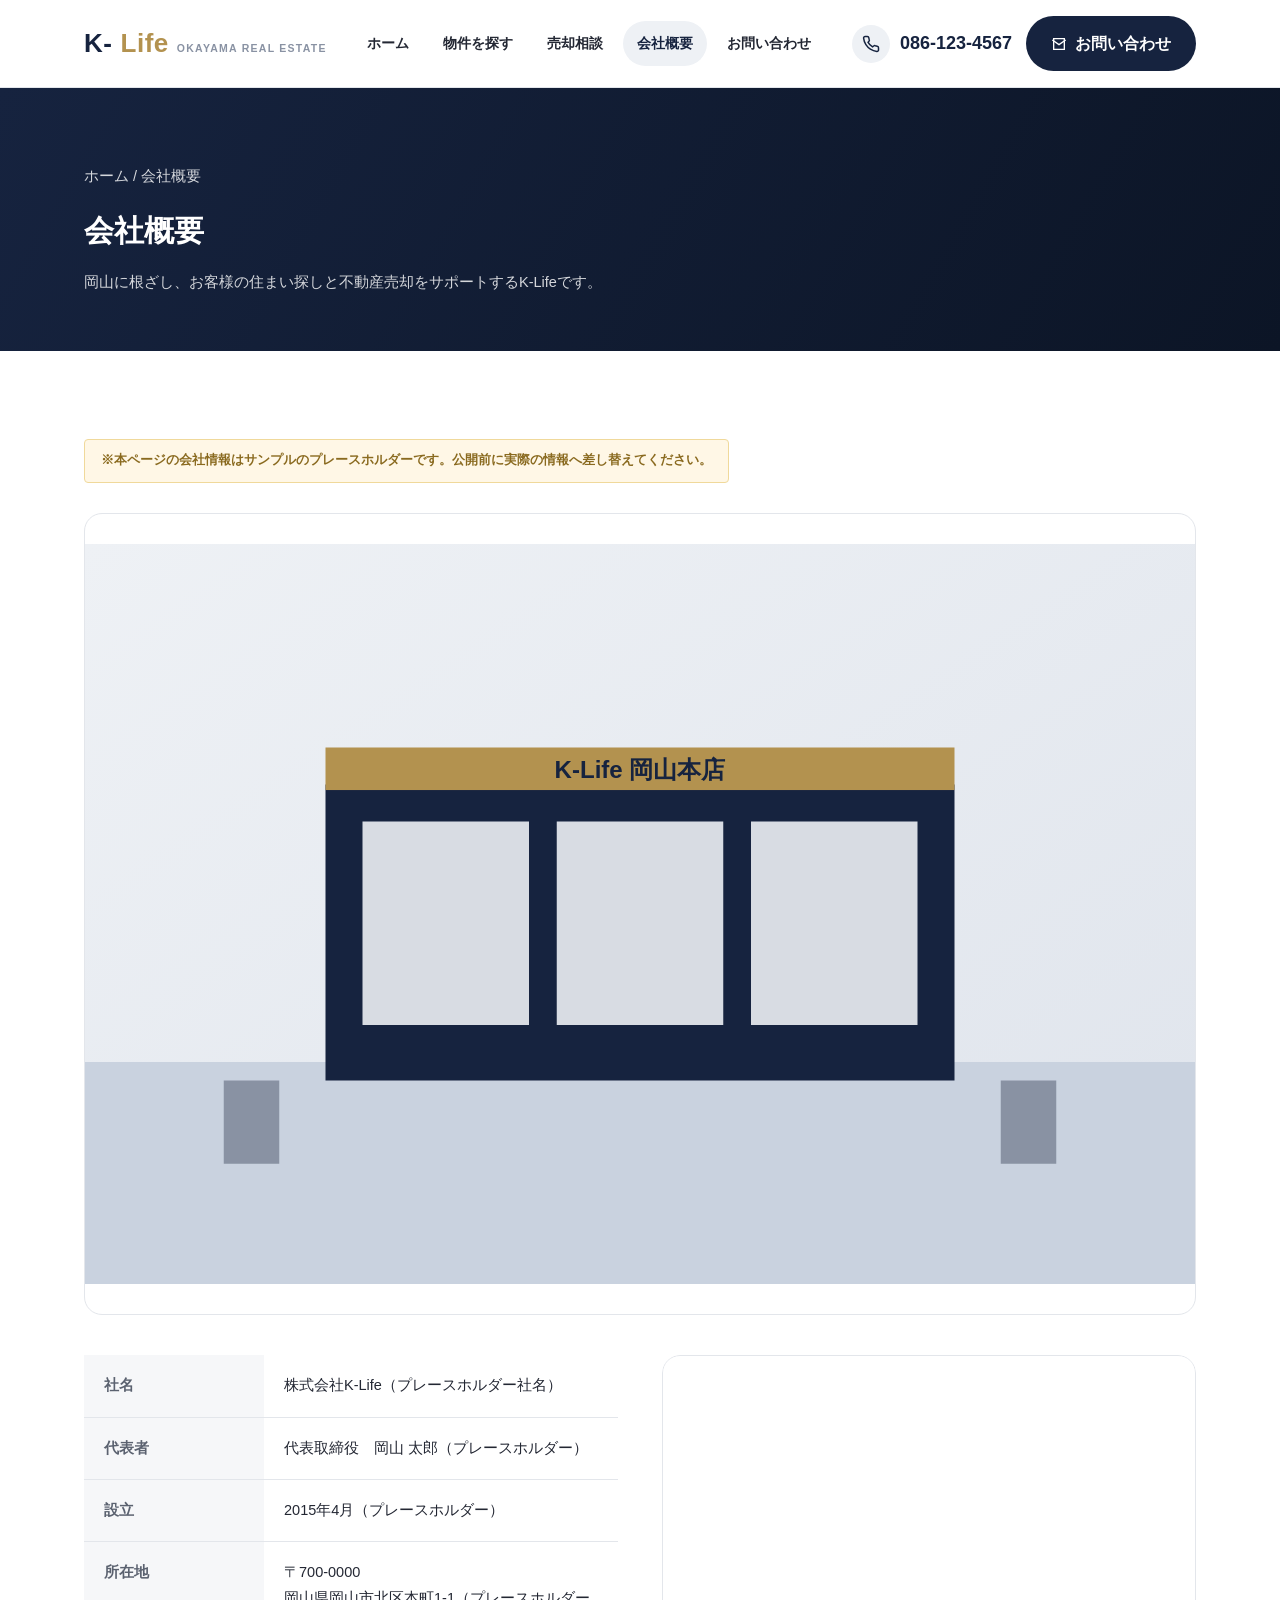
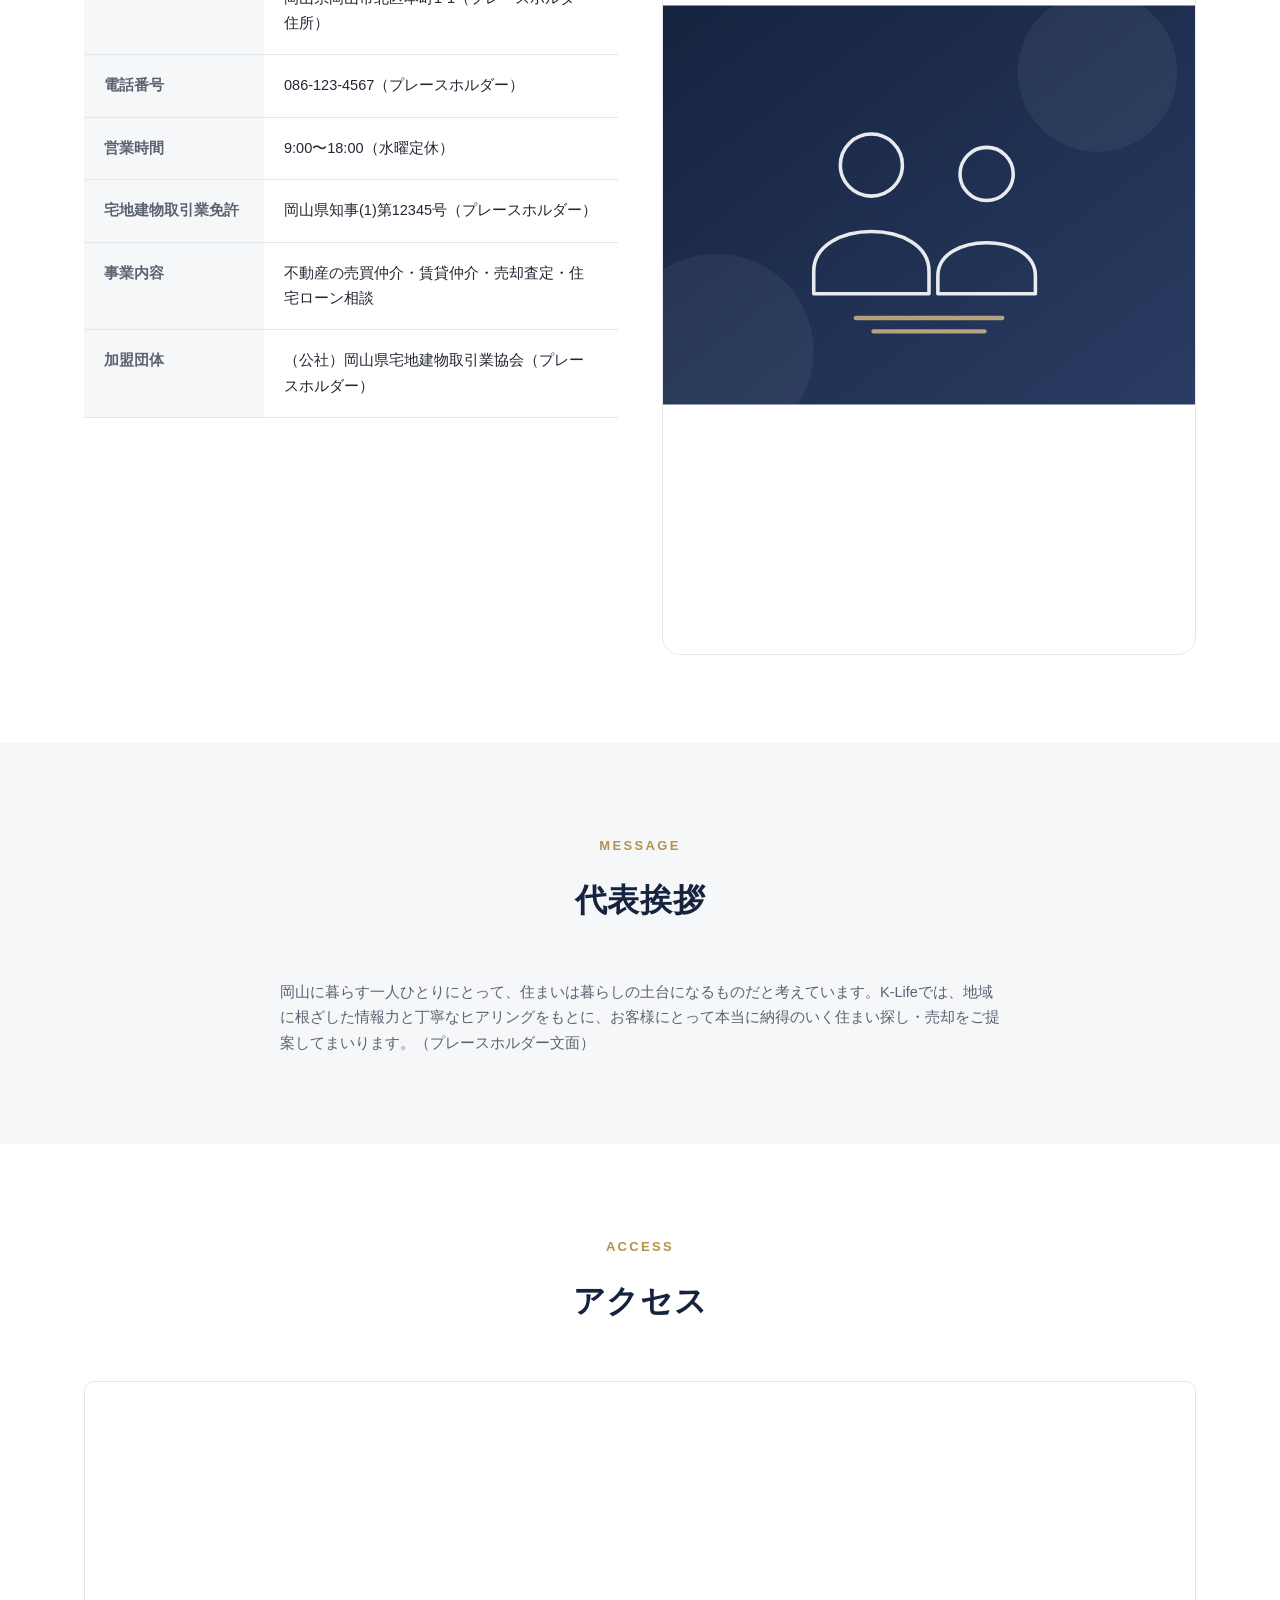
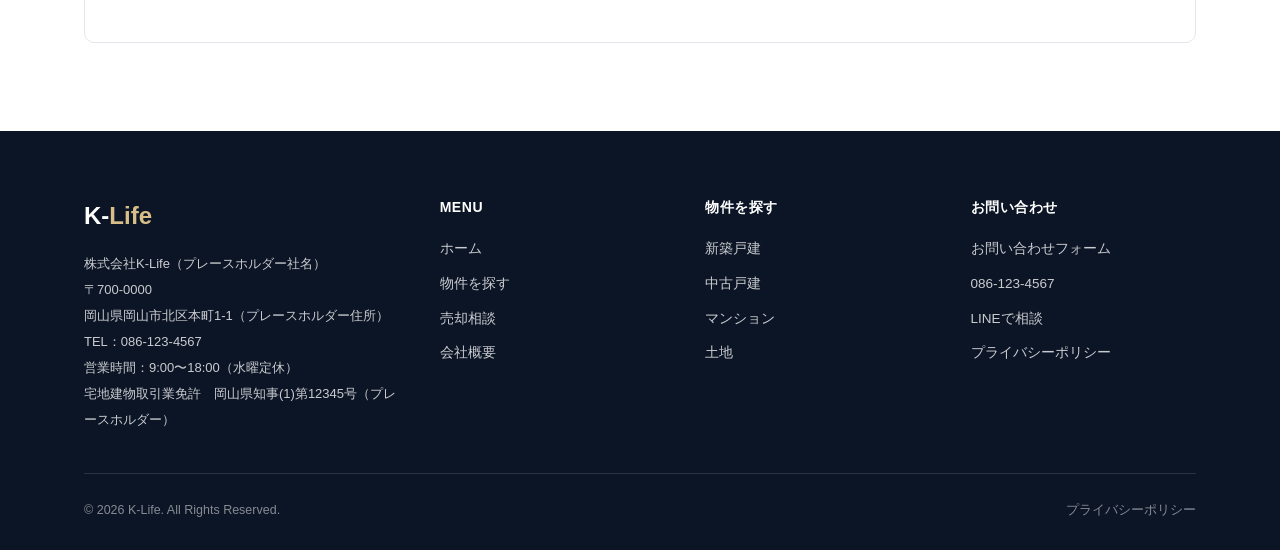
==== company.html @ 4331887f "Initial commit: K-Life real estate website Static HTML/CSS/JS site for a fictional Okayama-based rea" ====
<!DOCTYPE html>
<html lang="ja">
<head>
<meta charset="UTF-8">
<meta name="viewport" content="width=device-width, initial-scale=1.0">
<title>会社概要｜K-Life（岡山県の不動産会社）</title>
<meta name="description" content="岡山県の不動産会社K-Lifeの会社概要ページです。所在地・代表者・事業内容・アクセスをご案内しています。">
<link rel="canonical" href="https://www.k-life-okayama.example.com/company.html">
<link rel="stylesheet" href="css/style.css">
</head>
<body>

<header class="site-header">
  <div class="container">
    <a href="index.html" class="brand">K-<span>Life</span><small>OKAYAMA REAL ESTATE</small></a>
    <nav class="main-nav" id="mainNav">
      <a href="index.html">ホーム</a>
      <a href="properties.html">物件を探す</a>
      <a href="sell.html">売却相談</a>
      <a href="company.html" aria-current="page">会社概要</a>
      <a href="contact.html">お問い合わせ</a>
    </nav>
    <div class="header-actions">
      <div class="header-info">
        <a href="tel:0861234567" class="header-phone">
          <span class="header-phone-icon">
            <svg width="18" height="18" viewBox="0 0 24 24" fill="none" stroke="currentColor" stroke-width="2"><path d="M22 16.92v3a2 2 0 01-2.18 2 19.79 19.79 0 01-8.63-3.07 19.5 19.5 0 01-6-6 19.79 19.79 0 01-3.07-8.67A2 2 0 014.11 2h3a2 2 0 012 1.72c.12.9.32 1.78.6 2.63a2 2 0 01-.45 2.11L8.09 9.91a16 16 0 006 6l1.45-1.17a2 2 0 012.11-.45c.85.28 1.73.48 2.63.6A2 2 0 0122 16.92z"/></svg>
          </span>
          <span class="header-phone-text">
            <span class="header-phone-number">086-123-4567</span>
            <span class="header-phone-hours">営業時間 9:00-18:00（水曜定休）</span>
          </span>
        </a>
        <a href="contact.html" class="btn btn-dark header-contact-btn">
          <svg width="16" height="16" viewBox="0 0 24 24" fill="none" stroke="currentColor" stroke-width="2"><path d="M4 4h16v16H4z"/><path d="M22 6l-10 7L2 6"/></svg>
          お問い合わせ
        </a>
      </div>
      <button class="nav-toggle" id="navToggle" aria-label="メニューを開く" aria-expanded="false">
        <span></span><span></span><span></span>
      </button>
    </div>
  </div>
</header>

<main>

  <div class="page-header">
    <div class="container">
      <p class="breadcrumb"><a href="index.html">ホーム</a> / 会社概要</p>
      <h1>会社概要</h1>
      <p>岡山に根ざし、お客様の住まい探しと不動産売却をサポートするK-Lifeです。</p>
    </div>
  </div>

  <section class="section">
    <div class="container">
      <span class="placeholder-note">※本ページの会社情報はサンプルのプレースホルダーです。公開前に実際の情報へ差し替えてください。</span>

      <div class="company-photo reveal">
        <img src="images/office.svg" alt="K-Life 店舗外観イメージ（プレースホルダー）" loading="lazy" width="1200" height="800">
      </div>

      <div class="two-col reveal">
        <div>
          <table class="company-table">
            <tbody>
              <tr><th>社名</th><td>株式会社K-Life（プレースホルダー社名）</td></tr>
              <tr><th>代表者</th><td>代表取締役　岡山 太郎（プレースホルダー）</td></tr>
              <tr><th>設立</th><td>2015年4月（プレースホルダー）</td></tr>
              <tr><th>所在地</th><td>〒700-0000<br>岡山県岡山市北区本町1-1（プレースホルダー住所）</td></tr>
              <tr><th>電話番号</th><td><a href="tel:0861234567">086-123-4567</a>（プレースホルダー）</td></tr>
              <tr><th>営業時間</th><td>9:00〜18:00（水曜定休）</td></tr>
              <tr><th>宅地建物取引業免許</th><td>岡山県知事(1)第12345号（プレースホルダー）</td></tr>
              <tr><th>事業内容</th><td>不動産の売買仲介・賃貸仲介・売却査定・住宅ローン相談</td></tr>
              <tr><th>加盟団体</th><td>（公社）岡山県宅地建物取引業協会（プレースホルダー）</td></tr>
            </tbody>
          </table>
        </div>
        <div>
          <img src="images/about.svg" alt="K-Lifeスタッフ対応イメージ（プレースホルダー）" loading="lazy" width="1200" height="900" style="border-radius:var(--radius-lg);border:1px solid var(--color-border);">
        </div>
      </div>
    </div>
  </section>

  <section class="section section-soft">
    <div class="container">
      <div class="section-head reveal">
        <p class="section-eyebrow">MESSAGE</p>
        <h2 class="section-title">代表挨拶</h2>
      </div>
      <div style="max-width:720px;margin:0 auto;font-size:14.5px;color:var(--color-text-soft);">
        <p>岡山に暮らす一人ひとりにとって、住まいは暮らしの土台になるものだと考えています。K-Lifeでは、地域に根ざした情報力と丁寧なヒアリングをもとに、お客様にとって本当に納得のいく住まい探し・売却をご提案してまいります。（プレースホルダー文面）</p>
      </div>
    </div>
  </section>

  <section class="section">
    <div class="container">
      <div class="section-head reveal">
        <p class="section-eyebrow">ACCESS</p>
        <h2 class="section-title">アクセス</h2>
      </div>
      <div class="detail-map">
        <iframe
          src="https://www.google.com/maps?q=岡山県岡山市北区&output=embed"
          loading="lazy"
          referrerpolicy="no-referrer-when-downgrade"
          title="K-Life 会社所在地の地図（岡山市周辺・プレースホルダー）">
        </iframe>
      </div>
    </div>
  </section>

</main>

<footer class="site-footer">
  <div class="container">
    <div class="footer-grid">
      <div class="footer-col">
        <p class="footer-brand">K-<span>Life</span></p>
        <p class="footer-meta">
          株式会社K-Life（プレースホルダー社名）<br>
          〒700-0000<br>
          岡山県岡山市北区本町1-1（プレースホルダー住所）<br>
          TEL：086-123-4567<br>
          営業時間：9:00〜18:00（水曜定休）<br>
          宅地建物取引業免許　岡山県知事(1)第12345号（プレースホルダー）
        </p>
      </div>
      <div class="footer-col">
        <h4>MENU</h4>
        <ul>
          <li><a href="index.html">ホーム</a></li>
          <li><a href="properties.html">物件を探す</a></li>
          <li><a href="sell.html">売却相談</a></li>
          <li><a href="company.html">会社概要</a></li>
        </ul>
      </div>
      <div class="footer-col">
        <h4>物件を探す</h4>
        <ul>
          <li><a href="properties.html?type=new-house">新築戸建</a></li>
          <li><a href="properties.html?type=used-house">中古戸建</a></li>
          <li><a href="properties.html?type=mansion">マンション</a></li>
          <li><a href="properties.html?type=land">土地</a></li>
        </ul>
      </div>
      <div class="footer-col">
        <h4>お問い合わせ</h4>
        <ul>
          <li><a href="contact.html">お問い合わせフォーム</a></li>
          <li><a href="tel:0861234567">086-123-4567</a></li>
          <li><a href="https://line.me/R/ti/p/%40k-life-okayama" target="_blank" rel="noopener">LINEで相談</a></li>
          <li><a href="privacy.html">プライバシーポリシー</a></li>
        </ul>
      </div>
    </div>
    <div class="footer-bottom">
      <span>&copy; 2026 K-Life. All Rights Reserved.</span>
      <a href="privacy.html">プライバシーポリシー</a>
    </div>
  </div>
</footer>

<div class="mobile-cta-bar">
  <a href="tel:0861234567" class="tel">電話で相談</a>
  <a href="https://line.me/R/ti/p/%40k-life-okayama" target="_blank" rel="noopener" class="line">LINEで相談</a>
</div>

<script src="js/data.js"></script>
<script src="js/main.js"></script>
</body>
</html>
---- css/style.css ----
/* ==========================================================================
   K-Life 不動産 共通スタイルシート
   ========================================================================== */

:root {
  --color-bg: #ffffff;
  --color-bg-soft: #f6f7f9;
  --color-bg-soft-2: #eef1f5;
  --color-primary: #16233f;
  --color-primary-dark: #0c1526;
  --color-primary-light: #2a3c63;
  --color-accent: #b3924f;
  --color-accent-light: #d8bf87;
  --color-price: #c1512d;
  --color-text: #232733;
  --color-text-soft: #5b6270;
  --color-text-faint: #8992a3;
  --color-border: #e3e6eb;
  --color-success: #2f7d4f;
  --shadow-sm: 0 2px 8px rgba(22, 35, 63, 0.06);
  --shadow-md: 0 8px 24px rgba(22, 35, 63, 0.10);
  --shadow-lg: 0 16px 40px rgba(22, 35, 63, 0.14);
  --radius-sm: 4px;
  --radius-md: 10px;
  --radius-lg: 18px;
  --header-height: 88px;
  --font-base: -apple-system, BlinkMacSystemFont, "Hiragino Kaku Gothic ProN",
    "Hiragino Sans", "Yu Gothic UI", "Noto Sans JP", Meiryo, sans-serif;
  --container-width: 1160px;
  --transition-base: 0.25s ease;
}

* {
  box-sizing: border-box;
}

html {
  scroll-behavior: smooth;
  scroll-padding-top: var(--header-height);
}

body {
  margin: 0;
  font-family: var(--font-base);
  color: var(--color-text);
  background: var(--color-bg);
  line-height: 1.75;
  -webkit-font-smoothing: antialiased;
  word-break: break-word;
}

img {
  max-width: 100%;
  display: block;
}

a {
  color: inherit;
  text-decoration: none;
}

ul {
  list-style: none;
  margin: 0;
  padding: 0;
}

h1, h2, h3, h4, p {
  margin: 0;
}

button {
  font-family: inherit;
  cursor: pointer;
}

.container {
  width: 100%;
  max-width: var(--container-width);
  margin: 0 auto;
  padding: 0 24px;
}

.section {
  padding: 88px 0;
}

.section-soft {
  background: var(--color-bg-soft);
}

.section-head {
  text-align: center;
  max-width: 640px;
  margin: 0 auto 52px;
}

.section-eyebrow {
  display: inline-block;
  font-size: 13px;
  letter-spacing: 0.18em;
  color: var(--color-accent);
  font-weight: 700;
  margin-bottom: 14px;
  text-transform: uppercase;
}

.section-title {
  font-size: 32px;
  font-weight: 700;
  color: var(--color-primary);
  letter-spacing: 0.02em;
}

.section-desc {
  margin-top: 16px;
  color: var(--color-text-soft);
  font-size: 15.5px;
}

/* ==========================================================================
   Buttons
   ========================================================================== */

.btn {
  display: inline-flex;
  align-items: center;
  justify-content: center;
  gap: 8px;
  padding: 15px 32px;
  border-radius: 999px;
  font-size: 15.5px;
  font-weight: 700;
  border: 1px solid transparent;
  transition: transform var(--transition-base), box-shadow var(--transition-base),
    background var(--transition-base), color var(--transition-base);
  white-space: nowrap;
}

.btn-primary {
  background: var(--color-accent);
  color: #fff;
  box-shadow: var(--shadow-sm);
}

.btn-primary:hover {
  background: var(--color-accent-light);
  transform: translateY(-2px);
  box-shadow: var(--shadow-md);
}

.btn-outline {
  background: transparent;
  color: #fff;
  border-color: rgba(255, 255, 255, 0.7);
}

.btn-outline:hover {
  background: rgba(255, 255, 255, 0.14);
  transform: translateY(-2px);
}

.btn-dark {
  background: var(--color-primary);
  color: #fff;
}

.btn-dark:hover {
  background: var(--color-primary-light);
  transform: translateY(-2px);
  box-shadow: var(--shadow-md);
}

.btn-block {
  width: 100%;
}

.btn-sm {
  padding: 10px 20px;
  font-size: 13.5px;
}

.btn-line {
  background: #06c755;
  color: #fff;
}

.btn-line:hover {
  background: #05b34c;
  transform: translateY(-2px);
}

.btn-tel {
  background: var(--color-primary);
  color: #fff;
}

.btn-tel:hover {
  background: var(--color-primary-light);
  transform: translateY(-2px);
}

/* ==========================================================================
   Header
   ========================================================================== */

.site-header {
  position: sticky;
  top: 0;
  z-index: 500;
  height: var(--header-height);
  border-bottom: 1px solid var(--color-border);
}

.site-header::before {
  content: "";
  position: absolute;
  inset: 0;
  z-index: -1;
  background: rgba(255, 255, 255, 0.92);
  backdrop-filter: saturate(180%) blur(10px);
}

.site-header .container {
  height: 100%;
  display: flex;
  align-items: center;
  justify-content: space-between;
  gap: 20px;
}

.brand {
  display: flex;
  align-items: baseline;
  gap: 8px;
  font-weight: 800;
  font-size: 26px;
  color: var(--color-primary);
  letter-spacing: 0.02em;
  flex-shrink: 0;
}

.brand span {
  color: var(--color-accent);
}

.brand small {
  font-size: 10.5px;
  font-weight: 600;
  color: var(--color-text-faint);
  letter-spacing: 0.12em;
}

.main-nav {
  display: flex;
  align-items: center;
  gap: 6px;
}

.main-nav a {
  display: inline-block;
  padding: 10px 14px;
  font-size: 14px;
  font-weight: 600;
  color: var(--color-text);
  border-radius: 999px;
  white-space: nowrap;
  transition: background var(--transition-base), color var(--transition-base);
}

.main-nav a:hover,
.main-nav a[aria-current="page"] {
  background: var(--color-bg-soft-2);
  color: var(--color-primary);
}

.header-actions {
  display: flex;
  align-items: center;
  gap: 18px;
  flex-shrink: 0;
}

.header-tel {
  display: inline-flex;
}

.header-info {
  display: flex;
  align-items: center;
  gap: 14px;
}

.header-phone {
  display: flex;
  align-items: center;
  gap: 10px;
  color: var(--color-primary);
}

.header-phone-icon {
  width: 38px;
  height: 38px;
  border-radius: 50%;
  background: var(--color-bg-soft-2);
  display: flex;
  align-items: center;
  justify-content: center;
  color: var(--color-primary);
  flex-shrink: 0;
}

.header-phone-text {
  display: flex;
  flex-direction: column;
  line-height: 1.4;
}

.header-phone-number {
  font-size: 18px;
  font-weight: 800;
  color: var(--color-primary);
}

.header-phone-hours {
  display: none;
  font-size: 11px;
  color: var(--color-text-faint);
  font-weight: 600;
  white-space: nowrap;
}

@media (min-width: 1340px) {
  .header-phone-hours {
    display: block;
  }
}

.header-contact-btn {
  padding: 13px 24px;
}

.nav-toggle {
  display: none;
  flex-direction: column;
  justify-content: center;
  gap: 5px;
  width: 42px;
  height: 42px;
  border: 1px solid var(--color-border);
  border-radius: var(--radius-sm);
  background: #fff;
}

.nav-toggle span {
  display: block;
  width: 20px;
  height: 2px;
  margin: 0 auto;
  background: var(--color-primary);
  transition: transform var(--transition-base), opacity var(--transition-base);
}

.nav-toggle.is-open span:nth-child(1) {
  transform: translateY(7px) rotate(45deg);
}

.nav-toggle.is-open span:nth-child(2) {
  opacity: 0;
}

.nav-toggle.is-open span:nth-child(3) {
  transform: translateY(-7px) rotate(-45deg);
}

/* ==========================================================================
   Hero
   ========================================================================== */

.hero {
  position: relative;
  min-height: 640px;
  display: flex;
  align-items: center;
  background: linear-gradient(180deg, rgba(12, 21, 38, 0.6), rgba(12, 21, 38, 0.4)),
    var(--color-primary-dark);
  color: #fff;
  overflow: hidden;
}

.hero-bg {
  position: absolute;
  inset: 0;
  width: 100%;
  height: 100%;
  object-fit: cover;
  z-index: -1;
  transform-origin: center center;
  animation: heroZoom 22s ease-in-out infinite alternate;
  will-change: transform;
}

@keyframes heroZoom {
  0% {
    transform: scale(1);
  }
  100% {
    transform: scale(1.12);
  }
}

.hero-inner > * {
  opacity: 0;
  animation: fadeInUp 0.9s ease forwards;
}

.hero-inner > *:nth-child(1) {
  animation-delay: 0.1s;
}

.hero-inner > *:nth-child(2) {
  animation-delay: 0.28s;
}

.hero-inner > *:nth-child(3) {
  animation-delay: 0.46s;
}

.hero-inner > *:nth-child(4) {
  animation-delay: 0.64s;
}

@keyframes fadeInUp {
  from {
    opacity: 0;
    transform: translateY(28px);
  }
  to {
    opacity: 1;
    transform: translateY(0);
  }
}

.hero-inner {
  max-width: 640px;
  padding: 120px 24px 90px;
}

.hero-eyebrow {
  display: inline-flex;
  align-items: center;
  gap: 10px;
  font-size: 13px;
  letter-spacing: 0.2em;
  font-weight: 700;
  color: var(--color-accent-light);
  margin-bottom: 22px;
  text-transform: uppercase;
}

.hero-eyebrow::before {
  content: "";
  width: 30px;
  height: 1px;
  background: var(--color-accent-light);
}

.hero h1 {
  font-size: 44px;
  line-height: 1.4;
  font-weight: 800;
  letter-spacing: 0.02em;
  text-shadow: 0 2px 16px rgba(0, 0, 0, 0.35);
}

.hero p {
  margin-top: 20px;
  font-size: 16.5px;
  color: rgba(255, 255, 255, 0.86);
  line-height: 1.9;
  text-shadow: 0 1px 10px rgba(0, 0, 0, 0.3);
}

.hero-actions {
  display: flex;
  flex-wrap: wrap;
  gap: 14px;
  margin-top: 36px;
}

.hero-stat {
  position: absolute;
  right: 40px;
  bottom: 36px;
  display: flex;
  align-items: center;
  gap: 14px;
  background: rgba(255, 255, 255, 0.96);
  backdrop-filter: blur(6px);
  border-radius: var(--radius-md);
  padding: 18px 24px;
  box-shadow: var(--shadow-lg);
}

.hero-stat-icon {
  width: 44px;
  height: 44px;
  border-radius: 50%;
  background: var(--color-bg-soft-2);
  color: var(--color-accent);
  display: flex;
  align-items: center;
  justify-content: center;
  flex-shrink: 0;
}

.hero-stat-label {
  font-size: 11.5px;
  color: var(--color-text-faint);
  font-weight: 700;
}

.hero-stat-value {
  font-size: 24px;
  font-weight: 800;
  color: var(--color-primary);
  line-height: 1.3;
}

.hero-stat-value span {
  color: var(--color-price);
}

.hero-stat-date {
  font-size: 10.5px;
  color: var(--color-text-faint);
}

/* ==========================================================================
   Search box
   ========================================================================== */

.search-panel {
  padding: 76px 0 20px;
  position: relative;
  z-index: 10;
}

.search-title {
  display: flex;
  align-items: center;
  justify-content: center;
  gap: 18px;
  margin-bottom: 32px;
}

.search-title .line {
  width: 44px;
  height: 1px;
  background: var(--color-border);
}

.search-title h2 {
  font-size: 23px;
  font-weight: 800;
  color: var(--color-primary);
  letter-spacing: 0.02em;
}

.search-card {
  background: #fff;
  border-radius: var(--radius-lg);
  box-shadow: var(--shadow-lg);
  padding: 30px;
  border: 1px solid var(--color-border);
}

.search-tabs {
  display: flex;
  gap: 8px;
  margin-bottom: 22px;
  flex-wrap: wrap;
}

.search-tab {
  padding: 9px 18px;
  border-radius: 999px;
  background: var(--color-bg-soft);
  font-size: 13.5px;
  font-weight: 700;
  color: var(--color-text-soft);
  border: 1px solid transparent;
}

.search-tab.is-active {
  background: var(--color-primary);
  color: #fff;
}

.search-grid {
  display: grid;
  grid-template-columns: repeat(4, 1fr) auto;
  gap: 14px;
  align-items: end;
}

.field {
  display: flex;
  flex-direction: column;
  gap: 8px;
}

.field label {
  font-size: 12.5px;
  font-weight: 700;
  color: var(--color-text-soft);
}

.field select,
.field input {
  height: 48px;
  padding: 0 14px;
  border-radius: var(--radius-sm);
  border: 1px solid var(--color-border);
  background: #fff;
  font-size: 14.5px;
  color: var(--color-text);
  font-family: inherit;
}

.field select:focus,
.field input:focus {
  outline: 2px solid var(--color-accent-light);
  outline-offset: 1px;
}

.search-submit {
  height: 48px;
  padding: 0 30px;
}

.category-links {
  display: flex;
  flex-wrap: wrap;
  justify-content: center;
  gap: 14px;
  margin-top: 34px;
}

.category-link {
  display: flex;
  align-items: center;
  gap: 12px;
  padding: 16px 26px;
  border-radius: var(--radius-md);
  background: #fff;
  font-size: 14.5px;
  font-weight: 700;
  color: var(--color-primary);
  border: 1px solid var(--color-border);
  transition: transform var(--transition-base), border-color var(--transition-base), box-shadow var(--transition-base);
}

.category-link svg {
  color: var(--color-accent);
  flex-shrink: 0;
}

.category-link:hover {
  border-color: var(--color-accent);
  transform: translateY(-4px);
  box-shadow: var(--shadow-sm);
}

/* ==========================================================================
   Property cards
   ========================================================================== */

.section-head-row {
  display: flex;
  align-items: flex-end;
  justify-content: space-between;
  gap: 16px;
  flex-wrap: wrap;
  margin-bottom: 36px;
}

.section-head-row .section-title {
  text-align: left;
}

.view-all-link {
  display: inline-flex;
  align-items: center;
  gap: 6px;
  font-size: 14px;
  font-weight: 700;
  color: var(--color-primary);
  flex-shrink: 0;
}

.view-all-link:hover {
  color: var(--color-accent);
}

.property-grid {
  display: grid;
  grid-template-columns: repeat(4, 1fr);
  gap: 26px;
}

.carousel-wrap {
  position: relative;
}

.carousel-track {
  display: flex;
  gap: 26px;
  overflow-x: auto;
  scroll-snap-type: x mandatory;
  scroll-behavior: smooth;
  padding-bottom: 6px;
  scrollbar-width: none;
}

.carousel-track::-webkit-scrollbar {
  display: none;
}

.carousel-track .property-card {
  flex: 0 0 calc(25% - 20px);
  scroll-snap-align: start;
}

.carousel-arrow {
  position: absolute;
  top: 42%;
  transform: translateY(-50%);
  width: 46px;
  height: 46px;
  border-radius: 50%;
  background: #fff;
  border: 1px solid var(--color-border);
  box-shadow: var(--shadow-md);
  display: flex;
  align-items: center;
  justify-content: center;
  color: var(--color-primary);
  z-index: 3;
}

.carousel-arrow:hover {
  background: var(--color-primary);
  color: #fff;
  border-color: var(--color-primary);
}

.carousel-arrow.prev {
  left: -23px;
}

.carousel-arrow.next {
  right: -23px;
}

.favorite-btn {
  position: absolute;
  top: 12px;
  right: 12px;
  width: 34px;
  height: 34px;
  border-radius: 50%;
  background: rgba(255, 255, 255, 0.94);
  display: flex;
  align-items: center;
  justify-content: center;
  color: var(--color-text-soft);
  box-shadow: var(--shadow-sm);
  transition: transform 0.2s ease, color 0.2s ease;
  z-index: 2;
}

.favorite-btn:hover {
  transform: scale(1.12);
}

.favorite-btn.is-active {
  color: #e0435b;
}

.favorite-btn svg {
  width: 17px;
  height: 17px;
}

.property-card {
  position: relative;
  background: #fff;
  border: 1px solid var(--color-border);
  border-radius: var(--radius-md);
  overflow: hidden;
  box-shadow: var(--shadow-sm);
  transition: transform var(--transition-base), box-shadow var(--transition-base);
  display: flex;
  flex-direction: column;
}

.property-card:hover {
  transform: translateY(-6px);
  box-shadow: var(--shadow-md);
}

.property-photo {
  position: relative;
  aspect-ratio: 4 / 3;
  background: var(--color-bg-soft-2);
  overflow: hidden;
}

.property-photo img {
  width: 100%;
  height: 100%;
  object-fit: cover;
  transition: transform 0.6s cubic-bezier(0.16, 0.8, 0.3, 1);
}

.property-card:hover .property-photo img {
  transform: scale(1.09);
}

.property-tag {
  position: absolute;
  top: 12px;
  left: 12px;
  background: var(--color-primary);
  color: #fff;
  font-size: 11.5px;
  font-weight: 700;
  padding: 5px 12px;
  border-radius: 999px;
  letter-spacing: 0.04em;
}

.property-tag.is-new {
  background: var(--color-accent);
}

.property-body {
  padding: 20px 20px 22px;
  display: flex;
  flex-direction: column;
  gap: 10px;
  flex: 1;
}

.property-price {
  font-size: 22px;
  font-weight: 800;
  color: var(--color-price);
}

.property-price small {
  font-size: 13px;
  font-weight: 600;
  color: var(--color-text-faint);
  margin-left: 4px;
}

.property-title {
  font-size: 15.5px;
  font-weight: 700;
  color: var(--color-text);
}

.property-location {
  font-size: 13.5px;
  color: var(--color-text-soft);
  display: flex;
  align-items: center;
  gap: 6px;
}

.property-specs {
  display: flex;
  flex-wrap: wrap;
  gap: 8px 16px;
  font-size: 13px;
  color: var(--color-text-soft);
  padding-top: 8px;
  border-top: 1px dashed var(--color-border);
}

.property-specs span strong {
  color: var(--color-text);
  font-weight: 700;
}

.property-more {
  margin-top: auto;
  padding-top: 6px;
}

.property-more .btn {
  width: 100%;
  padding: 12px 20px;
}

.grid-footer {
  text-align: center;
  margin-top: 44px;
}

/* ==========================================================================
   Reasons (選ばれる理由)
   ========================================================================== */

.reason-grid {
  display: grid;
  grid-template-columns: repeat(3, 1fr);
  gap: 30px;
}

.reason-card {
  background: #fff;
  border: 1px solid var(--color-border);
  border-radius: var(--radius-md);
  padding: 38px 30px;
  text-align: center;
}

.reason-icon {
  width: 68px;
  height: 68px;
  border-radius: 50%;
  background: var(--color-bg-soft-2);
  display: flex;
  align-items: center;
  justify-content: center;
  margin: 0 auto 22px;
  color: var(--color-accent);
  transition: transform 0.4s ease, background 0.4s ease;
}

.reason-card:hover .reason-icon {
  animation: floatY 1.6s ease-in-out infinite;
  background: var(--color-accent);
  color: #fff;
}

@keyframes floatY {
  0%,
  100% {
    transform: translateY(0);
  }
  50% {
    transform: translateY(-7px);
  }
}

.reason-card h3 {
  font-size: 18px;
  font-weight: 700;
  color: var(--color-primary);
  margin-bottom: 12px;
}

.reason-card p {
  font-size: 14px;
  color: var(--color-text-soft);
}

/* ==========================================================================
   CTA banner (売却相談)
   ========================================================================== */

.cta-banner {
  background: linear-gradient(120deg, var(--color-primary), var(--color-primary-light), var(--color-primary-dark));
  background-size: 220% 220%;
  animation: gradientShift 10s ease infinite;
  color: #fff;
  border-radius: var(--radius-lg);
  padding: 56px;
  display: flex;
  align-items: center;
  justify-content: space-between;
  gap: 40px;
  flex-wrap: wrap;
}

@keyframes gradientShift {
  0%,
  100% {
    background-position: 0% 50%;
  }
  50% {
    background-position: 100% 50%;
  }
}

.cta-banner h2 {
  font-size: 27px;
  font-weight: 800;
}

.cta-banner p {
  margin-top: 12px;
  color: rgba(255, 255, 255, 0.82);
  font-size: 15px;
  max-width: 480px;
}

.cta-actions {
  display: flex;
  gap: 14px;
  flex-wrap: wrap;
}

/* ==========================================================================
   無料査定 split section
   ========================================================================== */

.assessment-split {
  display: flex;
  align-items: center;
  gap: 60px;
  background: var(--color-bg-soft);
  border-radius: var(--radius-lg);
  padding: 56px;
}

.assessment-content {
  flex: 1;
  min-width: 260px;
}

.assessment-content h2 {
  font-size: 28px;
  font-weight: 800;
  color: var(--color-primary);
  margin: 14px 0 16px;
}

.assessment-content p {
  color: var(--color-text-soft);
  font-size: 15px;
  margin-bottom: 30px;
}

.assessment-image {
  flex: 0 0 380px;
  max-width: 100%;
}

.assessment-image img {
  width: 100%;
  height: auto;
}

/* ==========================================================================
   Contact section
   ========================================================================== */

.contact-grid {
  display: grid;
  grid-template-columns: repeat(3, 1fr);
  gap: 24px;
}

.contact-card {
  background: #fff;
  border: 1px solid var(--color-border);
  border-radius: var(--radius-md);
  padding: 34px 26px;
  text-align: center;
  box-shadow: var(--shadow-sm);
}

.contact-card .contact-icon {
  width: 56px;
  height: 56px;
  margin: 0 auto 18px;
  border-radius: 50%;
  display: flex;
  align-items: center;
  justify-content: center;
  background: var(--color-bg-soft-2);
  color: var(--color-primary);
}

.contact-card h3 {
  font-size: 16.5px;
  font-weight: 700;
  color: var(--color-primary);
  margin-bottom: 8px;
}

.contact-card p {
  font-size: 13.5px;
  color: var(--color-text-soft);
  margin-bottom: 18px;
}

.contact-card .tel-number {
  font-size: 24px;
  font-weight: 800;
  color: var(--color-primary);
  display: block;
  margin-bottom: 6px;
}

.contact-bar {
  background: #fff;
  border: 1px solid var(--color-border);
  border-radius: var(--radius-lg);
  padding: 36px 44px;
  box-shadow: var(--shadow-sm);
}

.contact-bar-label {
  font-size: 13px;
  font-weight: 700;
  color: var(--color-text-faint);
  text-align: center;
  letter-spacing: 0.04em;
  margin-bottom: 24px;
}

.contact-bar-row {
  display: flex;
  align-items: center;
  justify-content: space-between;
  gap: 24px;
  flex-wrap: wrap;
}

.contact-bar-item {
  display: flex;
  align-items: center;
  gap: 14px;
  flex: 1;
  min-width: 230px;
}

.contact-bar-icon {
  width: 50px;
  height: 50px;
  border-radius: 50%;
  background: var(--color-bg-soft-2);
  display: flex;
  align-items: center;
  justify-content: center;
  color: var(--color-primary);
  flex-shrink: 0;
}

.contact-bar-icon.line {
  background: #e5f9ec;
  color: #06c755;
}

.contact-bar-title {
  display: block;
  font-size: 12.5px;
  color: var(--color-text-soft);
  margin-bottom: 4px;
}

.contact-bar-value {
  display: block;
  font-size: 17px;
  font-weight: 800;
  color: var(--color-primary);
}

.contact-bar-divider {
  width: 1px;
  align-self: stretch;
  background: var(--color-border);
}

.line-badge {
  display: inline-flex;
  align-items: center;
  gap: 6px;
  background: #06c755;
  color: #fff;
  font-size: 13px;
  font-weight: 700;
  padding: 7px 16px;
  border-radius: 999px;
  margin-top: 2px;
  transition: background var(--transition-base), transform var(--transition-base);
}

.line-badge:hover {
  background: #05b34c;
  transform: translateY(-2px);
}

/* ==========================================================================
   Forms
   ========================================================================== */

.form-card {
  background: #fff;
  border: 1px solid var(--color-border);
  border-radius: var(--radius-lg);
  padding: 40px;
  box-shadow: var(--shadow-sm);
  max-width: 720px;
  margin: 0 auto;
}

.form-row {
  display: grid;
  grid-template-columns: 1fr 1fr;
  gap: 20px;
}

.form-group {
  margin-bottom: 22px;
  display: flex;
  flex-direction: column;
  gap: 8px;
}

.form-group label {
  font-size: 13.5px;
  font-weight: 700;
  color: var(--color-text);
}

.form-group .required {
  color: #c23b3b;
  font-size: 11px;
  margin-left: 4px;
  font-weight: 700;
}

.form-group input,
.form-group select,
.form-group textarea {
  padding: 13px 15px;
  border-radius: var(--radius-sm);
  border: 1px solid var(--color-border);
  font-size: 14.5px;
  font-family: inherit;
  color: var(--color-text);
  background: var(--color-bg-soft);
}

.form-group input:focus,
.form-group select:focus,
.form-group textarea:focus {
  outline: 2px solid var(--color-accent-light);
  outline-offset: 1px;
  background: #fff;
}

.form-group textarea {
  min-height: 140px;
  resize: vertical;
}

.form-hint {
  font-size: 12.5px;
  color: var(--color-text-faint);
  margin-top: -8px;
  margin-bottom: 20px;
}

.form-error {
  font-size: 12.5px;
  color: #c23b3b;
  min-height: 16px;
}

.form-note {
  background: var(--color-bg-soft);
  border-radius: var(--radius-sm);
  padding: 16px 18px;
  font-size: 13px;
  color: var(--color-text-soft);
  margin-top: 22px;
}

/* ==========================================================================
   Footer
   ========================================================================== */

.site-footer {
  background: var(--color-primary-dark);
  color: rgba(255, 255, 255, 0.78);
  padding: 64px 0 28px;
}

.footer-grid {
  display: grid;
  grid-template-columns: 1.4fr 1fr 1fr 1fr;
  gap: 40px;
  padding-bottom: 40px;
  border-bottom: 1px solid rgba(255, 255, 255, 0.12);
}

.footer-brand {
  font-size: 24px;
  font-weight: 800;
  color: #fff;
  margin-bottom: 14px;
}

.footer-brand span {
  color: var(--color-accent-light);
}

.footer-col h4 {
  color: #fff;
  font-size: 14px;
  font-weight: 700;
  margin-bottom: 18px;
  letter-spacing: 0.04em;
}

.footer-col ul li {
  margin-bottom: 11px;
  font-size: 13.5px;
}

.footer-col ul li a:hover {
  color: #fff;
}

.footer-meta {
  font-size: 13px;
  line-height: 2;
}

.footer-bottom {
  display: flex;
  justify-content: space-between;
  align-items: center;
  flex-wrap: wrap;
  gap: 10px;
  padding-top: 26px;
  font-size: 12.5px;
  color: rgba(255, 255, 255, 0.5);
}

.footer-bottom a:hover {
  color: #fff;
}

/* ==========================================================================
   Mobile sticky call bar
   ========================================================================== */

.mobile-cta-bar {
  display: none;
}

/* ==========================================================================
   Page header (下層ページ用)
   ========================================================================== */

.page-header {
  background: linear-gradient(120deg, var(--color-primary), var(--color-primary-dark));
  color: #fff;
  padding: 64px 0 56px;
}

.breadcrumb {
  font-size: 12.5px;
  color: rgba(255, 255, 255, 0.6);
  margin-bottom: 16px;
}

.breadcrumb a:hover {
  color: #fff;
}

.page-header h1 {
  font-size: 30px;
  font-weight: 800;
}

.page-header p {
  margin-top: 12px;
  color: rgba(255, 255, 255, 0.82);
  font-size: 14.5px;
}

/* ==========================================================================
   Properties listing page
   ========================================================================== */

.filter-bar {
  background: #fff;
  border: 1px solid var(--color-border);
  border-radius: var(--radius-lg);
  padding: 26px 30px;
  box-shadow: var(--shadow-sm);
  margin-top: -40px;
  position: relative;
  z-index: 10;
}

.filter-grid {
  display: grid;
  grid-template-columns: repeat(5, 1fr) auto;
  gap: 14px;
  align-items: end;
}

.result-meta {
  display: flex;
  justify-content: space-between;
  align-items: center;
  margin: 34px 0 22px;
  font-size: 14px;
  color: var(--color-text-soft);
}

.result-meta strong {
  color: var(--color-primary);
  font-size: 17px;
}

.empty-state {
  text-align: center;
  padding: 70px 20px;
  color: var(--color-text-soft);
  border: 1px dashed var(--color-border);
  border-radius: var(--radius-md);
}

/* ==========================================================================
   Property detail page
   ========================================================================== */

.detail-layout {
  display: grid;
  grid-template-columns: 1.6fr 1fr;
  gap: 40px;
  align-items: start;
}

.detail-gallery {
  border-radius: var(--radius-lg);
  overflow: hidden;
  border: 1px solid var(--color-border);
  box-shadow: var(--shadow-sm);
}

.detail-gallery img {
  width: 100%;
  aspect-ratio: 16/10;
  object-fit: cover;
  transition: transform 0.6s cubic-bezier(0.16, 0.8, 0.3, 1);
}

.detail-gallery:hover img {
  transform: scale(1.05);
}

.detail-thumbs img {
  transition: transform 0.4s ease, opacity 0.4s ease;
}

.thumb-item:hover img {
  transform: scale(1.1);
  opacity: 0.92;
}

.detail-thumbs {
  display: grid;
  grid-template-columns: repeat(4, 1fr);
  gap: 10px;
  margin-top: 10px;
}

.detail-thumbs .thumb-item {
  aspect-ratio: 4/3;
  border-radius: var(--radius-sm);
  border: 1px solid var(--color-border);
  overflow: hidden;
}

.detail-thumbs img {
  width: 100%;
  height: 100%;
  object-fit: cover;
  transition: transform 0.4s ease, opacity 0.4s ease;
}

.detail-header {
  display: flex;
  justify-content: space-between;
  align-items: flex-start;
  gap: 20px;
  margin: 28px 0 10px;
  flex-wrap: wrap;
}

.detail-title {
  font-size: 24px;
  font-weight: 800;
  color: var(--color-primary);
}

.detail-price {
  font-size: 32px;
  font-weight: 800;
  color: var(--color-price);
  white-space: nowrap;
}

.detail-address {
  color: var(--color-text-soft);
  font-size: 14.5px;
  margin-bottom: 30px;
}

.spec-table {
  width: 100%;
  border-collapse: collapse;
  margin-bottom: 34px;
}

.spec-table th,
.spec-table td {
  text-align: left;
  padding: 14px 16px;
  border-bottom: 1px solid var(--color-border);
  font-size: 14px;
}

.spec-table th {
  width: 160px;
  color: var(--color-text-soft);
  font-weight: 600;
  background: var(--color-bg-soft);
}

.feature-tags {
  display: flex;
  flex-wrap: wrap;
  gap: 10px;
  margin-bottom: 34px;
}

.feature-tags span {
  background: var(--color-bg-soft-2);
  color: var(--color-primary);
  font-size: 12.5px;
  font-weight: 700;
  padding: 8px 14px;
  border-radius: 999px;
}

.detail-desc {
  font-size: 14.5px;
  color: var(--color-text-soft);
  margin-bottom: 10px;
}

.detail-map {
  border-radius: var(--radius-md);
  overflow: hidden;
  border: 1px solid var(--color-border);
  margin-top: 14px;
}

.detail-map iframe {
  width: 100%;
  height: 260px;
  border: 0;
  display: block;
}

.side-panel {
  position: sticky;
  top: calc(var(--header-height) + 20px);
  background: #fff;
  border: 1px solid var(--color-border);
  border-radius: var(--radius-lg);
  padding: 28px;
  box-shadow: var(--shadow-sm);
}

.side-panel h3 {
  font-size: 16px;
  font-weight: 700;
  color: var(--color-primary);
  margin-bottom: 18px;
}

.side-panel .btn {
  margin-bottom: 12px;
}

.agent-mini {
  display: flex;
  align-items: center;
  gap: 12px;
  padding: 16px;
  background: var(--color-bg-soft);
  border-radius: var(--radius-sm);
  margin-bottom: 20px;
}

.agent-mini img {
  width: 48px;
  height: 48px;
  border-radius: 50%;
  object-fit: cover;
}

.agent-mini .name {
  font-size: 13.5px;
  font-weight: 700;
  color: var(--color-primary);
}

.agent-mini .role {
  font-size: 12px;
  color: var(--color-text-faint);
}

.back-link {
  display: inline-flex;
  align-items: center;
  gap: 6px;
  font-size: 13.5px;
  font-weight: 700;
  color: var(--color-primary-light);
  margin-bottom: 24px;
}

/* ==========================================================================
   Company page
   ========================================================================== */

.company-table {
  width: 100%;
  border-collapse: collapse;
}

.company-table th,
.company-table td {
  text-align: left;
  padding: 18px 20px;
  border-bottom: 1px solid var(--color-border);
  font-size: 14.5px;
  vertical-align: top;
}

.company-table th {
  width: 180px;
  color: var(--color-text-soft);
  font-weight: 600;
  background: var(--color-bg-soft);
}

.company-photo {
  border-radius: var(--radius-lg);
  overflow: hidden;
  margin-bottom: 40px;
  border: 1px solid var(--color-border);
}

.company-photo img,
.two-col img {
  transition: transform 0.6s cubic-bezier(0.16, 0.8, 0.3, 1);
}

.company-photo:hover img {
  transform: scale(1.05);
}

.two-col {
  overflow: hidden;
}

.two-col > div:has(img) {
  border-radius: var(--radius-lg);
  overflow: hidden;
}

.two-col img:hover {
  transform: scale(1.04);
}

.two-col {
  display: grid;
  grid-template-columns: 1fr 1fr;
  gap: 44px;
  align-items: start;
}

.placeholder-note {
  display: inline-flex;
  align-items: center;
  gap: 8px;
  background: #fff7e6;
  border: 1px solid #f0d99b;
  color: #8a6a1f;
  font-size: 12.5px;
  font-weight: 600;
  padding: 10px 16px;
  border-radius: var(--radius-sm);
  margin-bottom: 30px;
}

/* ==========================================================================
   Flow steps (売却相談)
   ========================================================================== */

.flow-steps {
  display: grid;
  grid-template-columns: repeat(4, 1fr);
  gap: 22px;
  counter-reset: step;
}

.flow-step {
  background: #fff;
  border: 1px solid var(--color-border);
  border-radius: var(--radius-md);
  padding: 30px 22px;
  position: relative;
}

.flow-step::before {
  counter-increment: step;
  content: counter(step);
  display: flex;
  align-items: center;
  justify-content: center;
  width: 36px;
  height: 36px;
  border-radius: 50%;
  background: var(--color-primary);
  color: #fff;
  font-weight: 800;
  font-size: 15px;
  margin-bottom: 18px;
}

.flow-step h3 {
  font-size: 15.5px;
  font-weight: 700;
  color: var(--color-primary);
  margin-bottom: 10px;
}

.flow-step p {
  font-size: 13.5px;
  color: var(--color-text-soft);
}

.faq-item {
  border-bottom: 1px solid var(--color-border);
  padding: 22px 0;
}

.faq-item summary {
  font-weight: 700;
  color: var(--color-primary);
  cursor: pointer;
  font-size: 15px;
  display: flex;
  justify-content: space-between;
  align-items: center;
}

.faq-item summary::marker {
  content: "";
}

.faq-item summary::after {
  content: "+";
  font-size: 20px;
  color: var(--color-accent);
  font-weight: 400;
}

.faq-item[open] summary::after {
  content: "\2212";
}

.faq-item p {
  margin-top: 14px;
  font-size: 14px;
  color: var(--color-text-soft);
}

/* ==========================================================================
   Privacy page
   ========================================================================== */

.policy-body h2 {
  font-size: 18px;
  color: var(--color-primary);
  margin: 34px 0 12px;
}

.policy-body p,
.policy-body li {
  font-size: 14.5px;
  color: var(--color-text-soft);
  margin-bottom: 10px;
}

.policy-body ul {
  list-style: disc;
  padding-left: 22px;
}

.policy-body ol {
  padding-left: 22px;
}

/* ==========================================================================
   Scroll reveal
   ========================================================================== */

.reveal {
  opacity: 0;
  transform: translateY(30px);
  transition: opacity 0.8s cubic-bezier(0.16, 0.8, 0.3, 1), transform 0.8s cubic-bezier(0.16, 0.8, 0.3, 1);
}

.reveal.is-visible {
  opacity: 1;
  transform: translateY(0);
}

.property-grid .reveal:nth-child(2),
.reason-grid .reveal:nth-child(2),
.contact-grid .reveal:nth-child(2),
.flow-steps .reveal:nth-child(2) {
  transition-delay: 0.1s;
}

.property-grid .reveal:nth-child(3),
.reason-grid .reveal:nth-child(3),
.contact-grid .reveal:nth-child(3),
.flow-steps .reveal:nth-child(3) {
  transition-delay: 0.2s;
}

.property-grid .reveal:nth-child(4),
.flow-steps .reveal:nth-child(4) {
  transition-delay: 0.3s;
}

@media (prefers-reduced-motion: reduce) {
  .hero-bg {
    animation: none;
  }

  .hero-inner > * {
    animation: none;
    opacity: 1;
    transform: none;
  }

  .cta-banner {
    animation: none;
  }

  .reason-card:hover .reason-icon {
    animation: none;
  }

  .reveal {
    opacity: 1;
    transform: none;
    transition: none;
  }

  .property-photo img,
  .detail-gallery img,
  .detail-thumbs img,
  .company-photo img,
  .two-col img {
    transition: none;
  }
}

/* ==========================================================================
   Responsive
   ========================================================================== */

@media (max-width: 980px) {
  .header-phone-hours {
    display: none;
  }

  .main-nav a {
    padding: 10px 11px;
    font-size: 13.5px;
  }

  .header-info {
    gap: 12px;
  }

  .property-grid {
    grid-template-columns: repeat(2, 1fr);
  }

  .carousel-track .property-card {
    flex: 0 0 calc(50% - 13px);
  }

  .carousel-arrow.prev {
    left: 6px;
  }

  .carousel-arrow.next {
    right: 6px;
  }

  .reason-grid,
  .contact-grid {
    grid-template-columns: 1fr;
  }

  .footer-grid {
    grid-template-columns: 1fr 1fr;
  }

  .detail-layout {
    grid-template-columns: 1fr;
  }

  .side-panel {
    position: static;
  }

  .two-col {
    grid-template-columns: 1fr;
  }

  .assessment-split {
    flex-direction: column-reverse;
    padding: 40px;
  }

  .assessment-image {
    flex: 0 0 auto;
    max-width: 320px;
  }

  .flow-steps {
    grid-template-columns: repeat(2, 1fr);
  }

  .search-grid,
  .filter-grid {
    grid-template-columns: repeat(2, 1fr);
  }

  .search-submit {
    grid-column: span 2;
  }
}

@media (max-width: 760px) {
  :root {
    --header-height: 64px;
  }

  .main-nav {
    position: fixed;
    top: var(--header-height);
    left: 0;
    right: 0;
    bottom: 0;
    background: #fff;
    flex-direction: column;
    align-items: stretch;
    padding: 20px;
    gap: 4px;
    transform: translateX(100%);
    transition: transform var(--transition-base);
    overflow-y: auto;
  }

  .main-nav.is-open {
    transform: translateX(0);
  }

  .main-nav a {
    padding: 16px 14px;
    border-radius: var(--radius-sm);
    border-bottom: 1px solid var(--color-border);
    font-size: 16px;
  }

  .nav-toggle {
    display: flex;
  }

  .header-tel,
  .header-info {
    display: none;
  }

  .hero-inner {
    padding: 70px 20px 100px;
  }

  .hero h1 {
    font-size: 30px;
  }

  .hero-stat {
    display: none;
  }

  .section {
    padding: 60px 0;
  }

  .section-title {
    font-size: 25px;
  }

  .property-grid {
    grid-template-columns: 1fr;
  }

  .carousel-track .property-card {
    flex: 0 0 84%;
  }

  .carousel-arrow {
    display: none;
  }

  .section-head-row {
    align-items: flex-start;
  }

  .search-card,
  .filter-bar {
    padding: 22px;
  }

  .search-grid,
  .filter-grid {
    grid-template-columns: 1fr;
  }

  .search-submit {
    grid-column: span 1;
  }

  .cta-banner {
    padding: 34px 24px;
    flex-direction: column;
    align-items: flex-start;
  }

  .assessment-split {
    padding: 30px 22px;
    gap: 30px;
  }

  .assessment-content h2 {
    font-size: 23px;
  }

  .contact-bar {
    padding: 28px 22px;
  }

  .contact-bar-row {
    flex-direction: column;
    align-items: flex-start;
  }

  .contact-bar-divider {
    display: none;
  }

  .footer-grid {
    grid-template-columns: 1fr;
    gap: 30px;
  }

  .form-row {
    grid-template-columns: 1fr;
  }

  .form-card {
    padding: 26px 20px;
  }

  .flow-steps {
    grid-template-columns: 1fr;
  }

  .mobile-cta-bar {
    display: grid;
    grid-template-columns: 1fr 1fr;
    position: fixed;
    bottom: 0;
    left: 0;
    right: 0;
    z-index: 400;
    box-shadow: 0 -6px 20px rgba(0, 0, 0, 0.12);
  }

  .mobile-cta-bar a {
    display: flex;
    align-items: center;
    justify-content: center;
    gap: 8px;
    padding: 16px;
    font-weight: 700;
    font-size: 14px;
    color: #fff;
  }

  .mobile-cta-bar a.tel {
    background: var(--color-primary);
  }

  .mobile-cta-bar a.line {
    background: #06c755;
  }

  body {
    padding-bottom: 58px;
  }

  .company-table th,
  .spec-table th {
    width: 110px;
  }
}
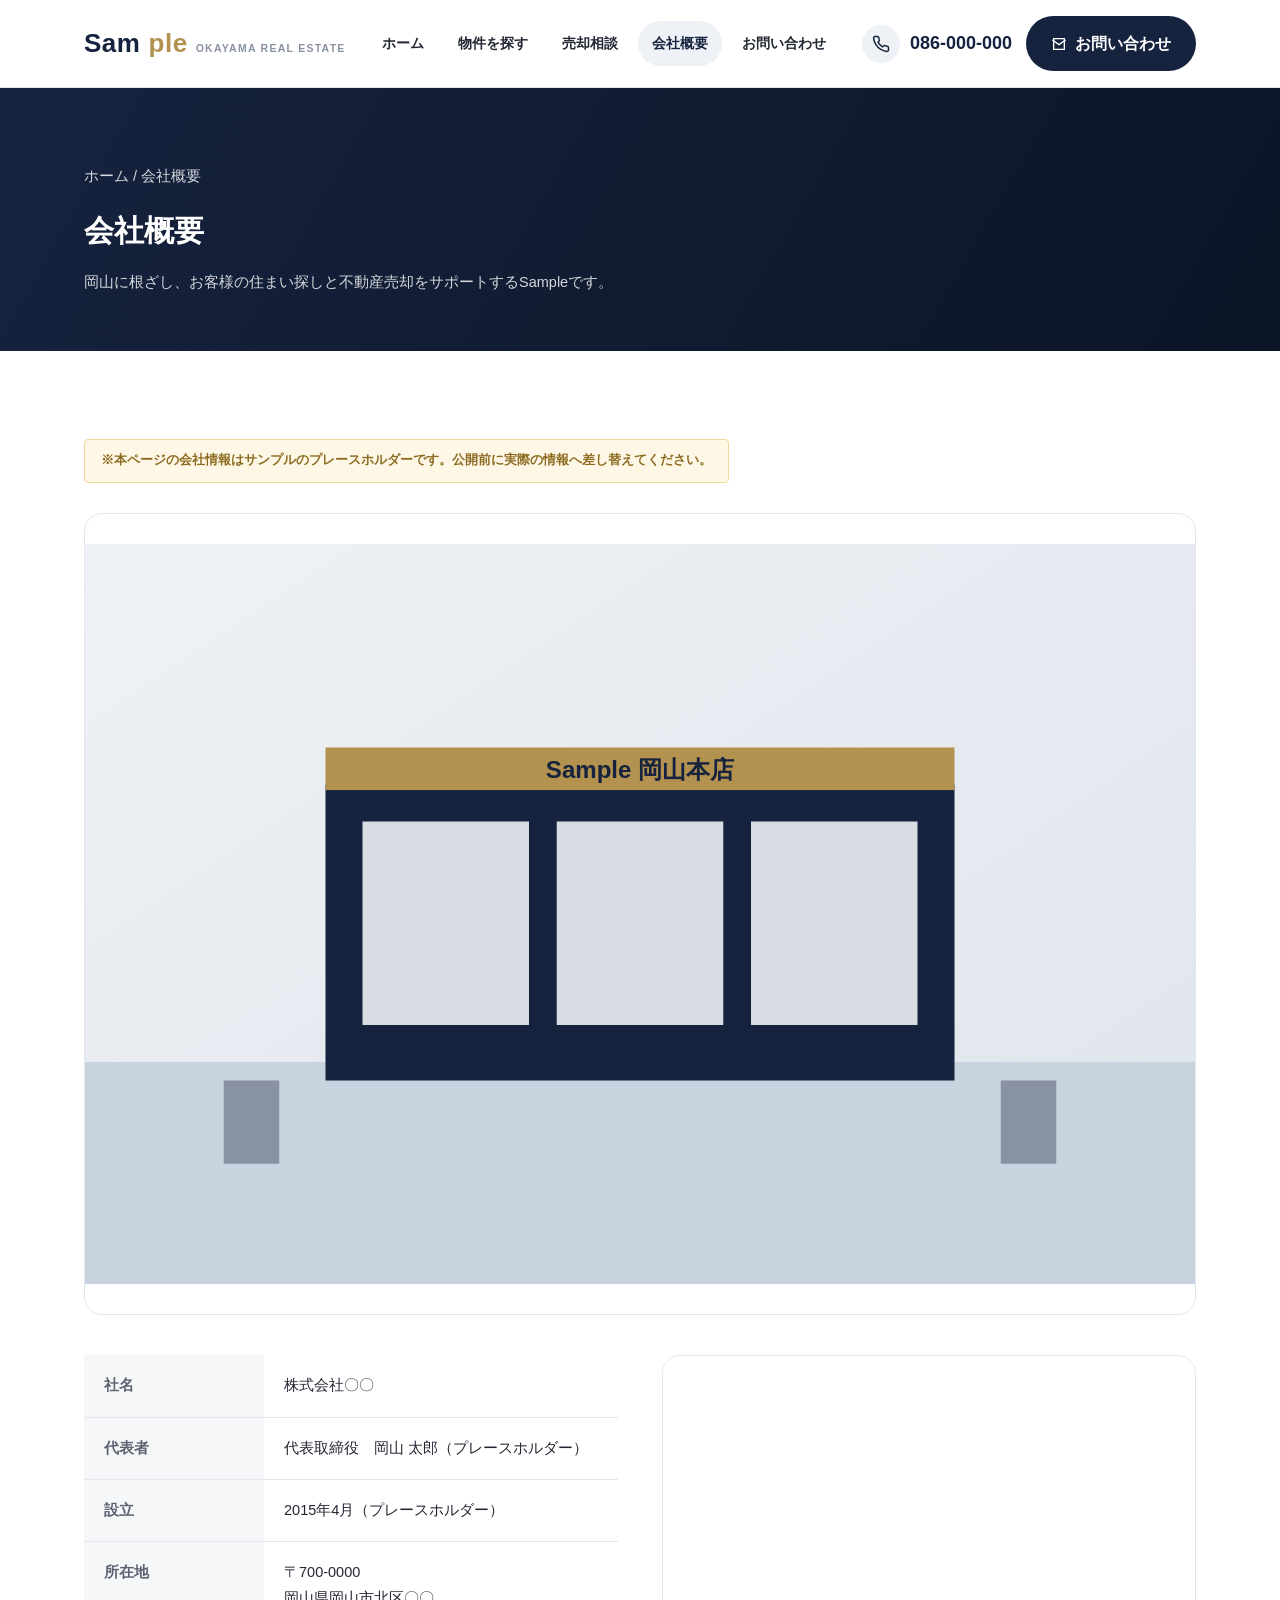
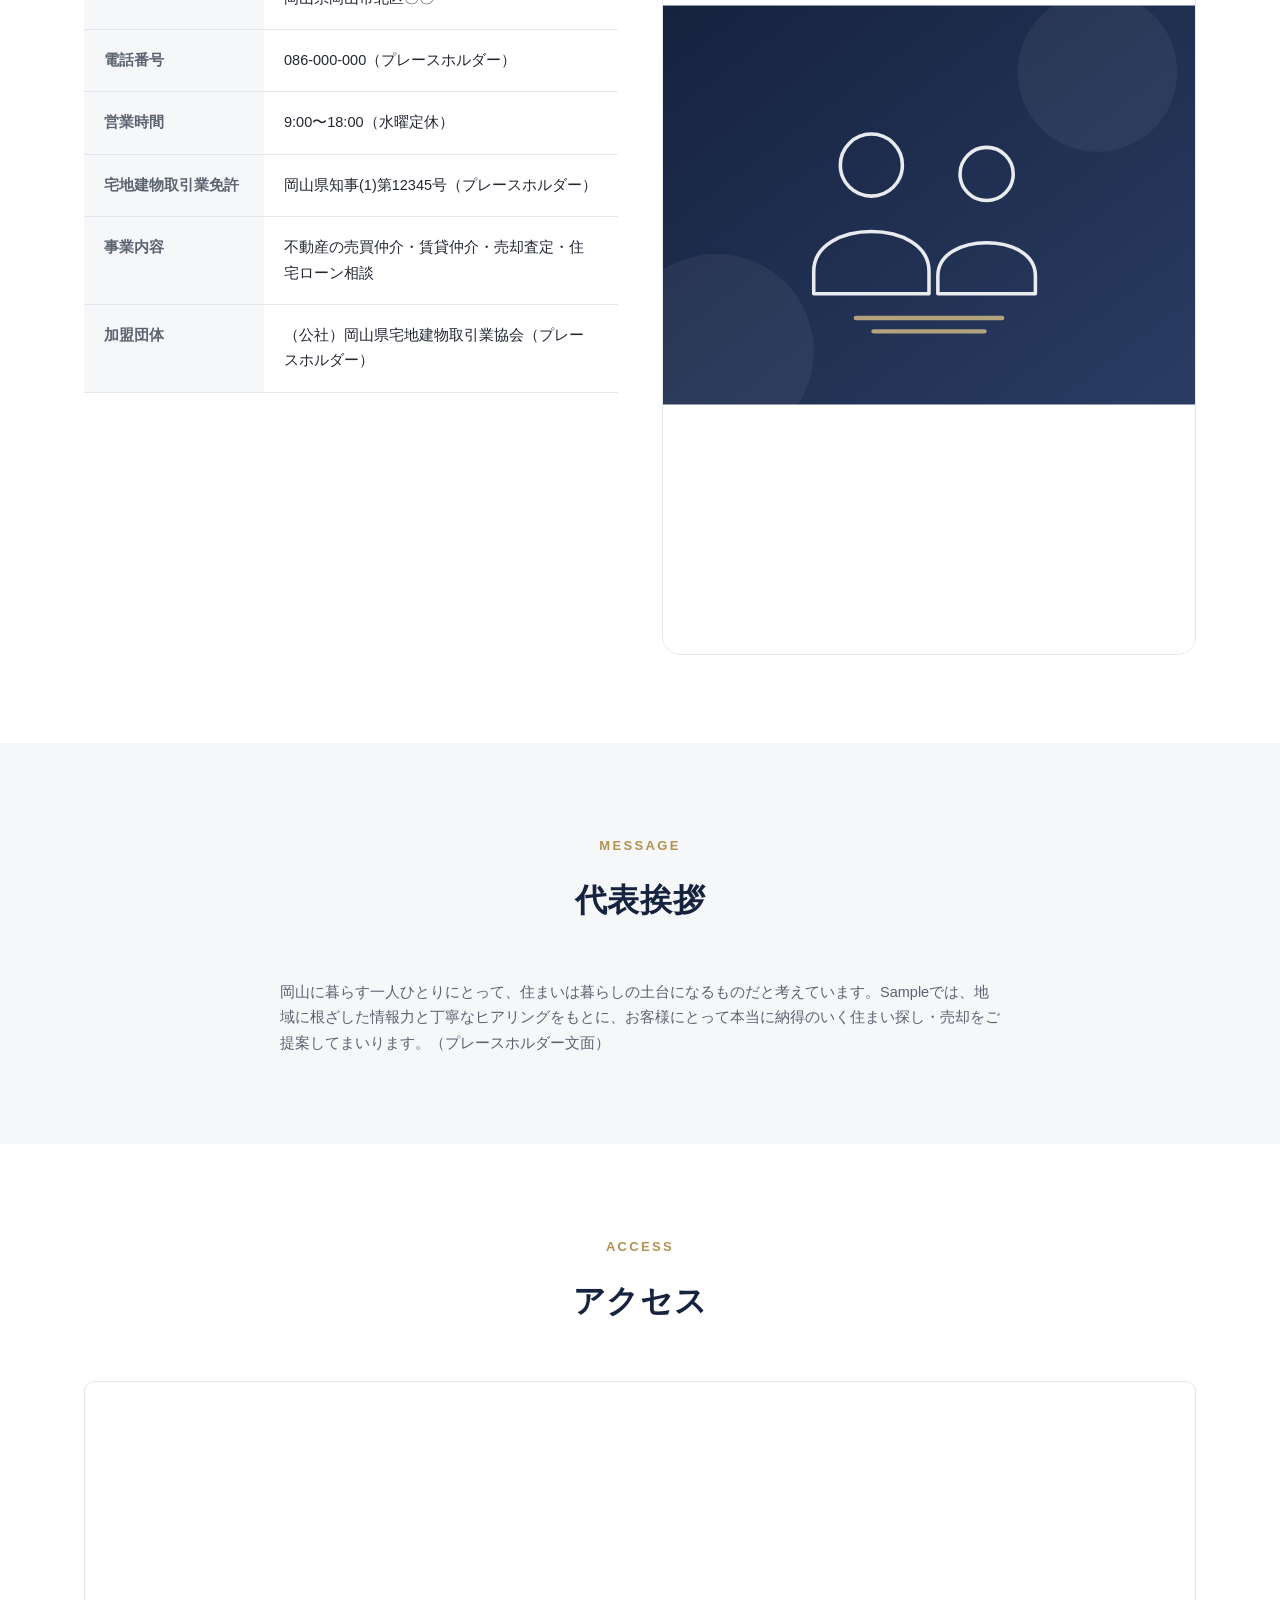
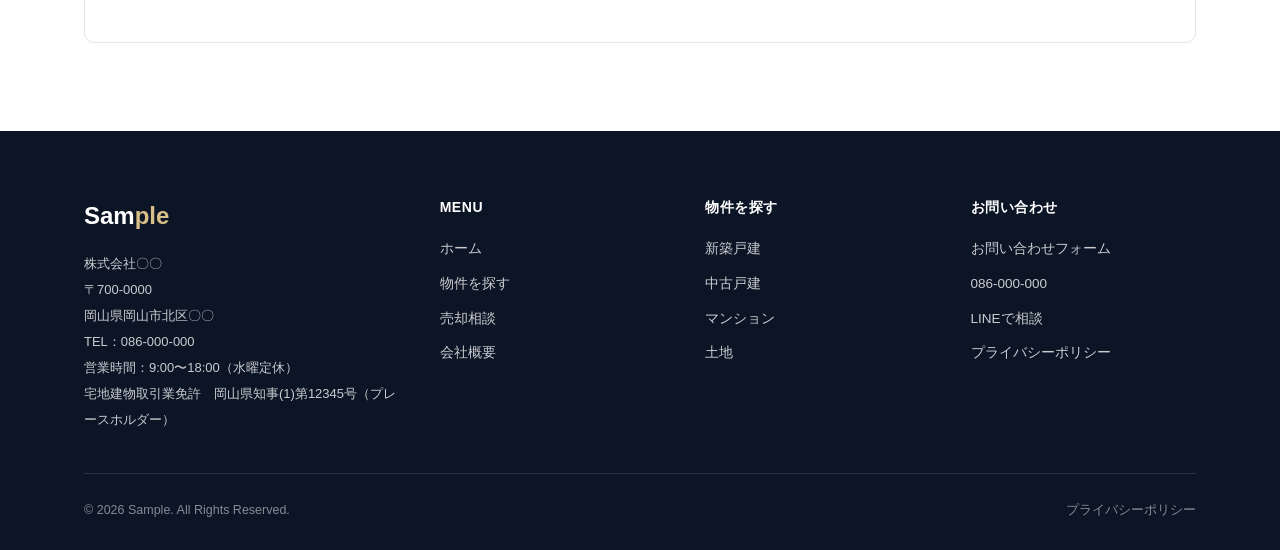
==== commit f526c000: "Genericize branding for public sample sharing Replace K-Life brand name with "Sample", company legal" ====
--- a/company.html
+++ b/company.html
@@ -3,16 +3,16 @@
 <head>
 <meta charset="UTF-8">
 <meta name="viewport" content="width=device-width, initial-scale=1.0">
-<title>会社概要｜K-Life（岡山県の不動産会社）</title>
-<meta name="description" content="岡山県の不動産会社K-Lifeの会社概要ページです。所在地・代表者・事業内容・アクセスをご案内しています。">
-<link rel="canonical" href="https://www.k-life-okayama.example.com/company.html">
+<title>会社概要｜Sample（岡山県の不動産会社）</title>
+<meta name="description" content="岡山県の不動産会社Sampleの会社概要ページです。所在地・代表者・事業内容・アクセスをご案内しています。">
+<link rel="canonical" href="https://www.sample-realestate.example.com/company.html">
 <link rel="stylesheet" href="css/style.css">
 </head>
 <body>
 
 <header class="site-header">
   <div class="container">
-    <a href="index.html" class="brand">K-<span>Life</span><small>OKAYAMA REAL ESTATE</small></a>
+    <a href="index.html" class="brand">Sam<span>ple</span><small>OKAYAMA REAL ESTATE</small></a>
     <nav class="main-nav" id="mainNav">
       <a href="index.html">ホーム</a>
       <a href="properties.html">物件を探す</a>
@@ -22,12 +22,12 @@
     </nav>
     <div class="header-actions">
       <div class="header-info">
-        <a href="tel:0861234567" class="header-phone">
+        <a href="tel:086000000" class="header-phone">
           <span class="header-phone-icon">
             <svg width="18" height="18" viewBox="0 0 24 24" fill="none" stroke="currentColor" stroke-width="2"><path d="M22 16.92v3a2 2 0 01-2.18 2 19.79 19.79 0 01-8.63-3.07 19.5 19.5 0 01-6-6 19.79 19.79 0 01-3.07-8.67A2 2 0 014.11 2h3a2 2 0 012 1.72c.12.9.32 1.78.6 2.63a2 2 0 01-.45 2.11L8.09 9.91a16 16 0 006 6l1.45-1.17a2 2 0 012.11-.45c.85.28 1.73.48 2.63.6A2 2 0 0122 16.92z"/></svg>
           </span>
           <span class="header-phone-text">
-            <span class="header-phone-number">086-123-4567</span>
+            <span class="header-phone-number">086-000-000</span>
             <span class="header-phone-hours">営業時間 9:00-18:00（水曜定休）</span>
           </span>
         </a>
@@ -49,7 +49,7 @@
     <div class="container">
       <p class="breadcrumb"><a href="index.html">ホーム</a> / 会社概要</p>
       <h1>会社概要</h1>
-      <p>岡山に根ざし、お客様の住まい探しと不動産売却をサポートするK-Lifeです。</p>
+      <p>岡山に根ざし、お客様の住まい探しと不動産売却をサポートするSampleです。</p>
     </div>
   </div>
 
@@ -58,18 +58,18 @@
       <span class="placeholder-note">※本ページの会社情報はサンプルのプレースホルダーです。公開前に実際の情報へ差し替えてください。</span>
 
       <div class="company-photo reveal">
-        <img src="images/office.svg" alt="K-Life 店舗外観イメージ（プレースホルダー）" loading="lazy" width="1200" height="800">
+        <img src="images/office.svg" alt="Sample 店舗外観イメージ（プレースホルダー）" loading="lazy" width="1200" height="800">
       </div>
 
       <div class="two-col reveal">
         <div>
           <table class="company-table">
             <tbody>
-              <tr><th>社名</th><td>株式会社K-Life（プレースホルダー社名）</td></tr>
+              <tr><th>社名</th><td>株式会社〇〇</td></tr>
               <tr><th>代表者</th><td>代表取締役　岡山 太郎（プレースホルダー）</td></tr>
               <tr><th>設立</th><td>2015年4月（プレースホルダー）</td></tr>
-              <tr><th>所在地</th><td>〒700-0000<br>岡山県岡山市北区本町1-1（プレースホルダー住所）</td></tr>
-              <tr><th>電話番号</th><td><a href="tel:0861234567">086-123-4567</a>（プレースホルダー）</td></tr>
+              <tr><th>所在地</th><td>〒700-0000<br>岡山県岡山市北区〇〇</td></tr>
+              <tr><th>電話番号</th><td><a href="tel:086000000">086-000-000</a>（プレースホルダー）</td></tr>
               <tr><th>営業時間</th><td>9:00〜18:00（水曜定休）</td></tr>
               <tr><th>宅地建物取引業免許</th><td>岡山県知事(1)第12345号（プレースホルダー）</td></tr>
               <tr><th>事業内容</th><td>不動産の売買仲介・賃貸仲介・売却査定・住宅ローン相談</td></tr>
@@ -78,7 +78,7 @@
           </table>
         </div>
         <div>
-          <img src="images/about.svg" alt="K-Lifeスタッフ対応イメージ（プレースホルダー）" loading="lazy" width="1200" height="900" style="border-radius:var(--radius-lg);border:1px solid var(--color-border);">
+          <img src="images/about.svg" alt="Sampleスタッフ対応イメージ（プレースホルダー）" loading="lazy" width="1200" height="900" style="border-radius:var(--radius-lg);border:1px solid var(--color-border);">
         </div>
       </div>
     </div>
@@ -91,7 +91,7 @@
         <h2 class="section-title">代表挨拶</h2>
       </div>
       <div style="max-width:720px;margin:0 auto;font-size:14.5px;color:var(--color-text-soft);">
-        <p>岡山に暮らす一人ひとりにとって、住まいは暮らしの土台になるものだと考えています。K-Lifeでは、地域に根ざした情報力と丁寧なヒアリングをもとに、お客様にとって本当に納得のいく住まい探し・売却をご提案してまいります。（プレースホルダー文面）</p>
+        <p>岡山に暮らす一人ひとりにとって、住まいは暮らしの土台になるものだと考えています。Sampleでは、地域に根ざした情報力と丁寧なヒアリングをもとに、お客様にとって本当に納得のいく住まい探し・売却をご提案してまいります。（プレースホルダー文面）</p>
       </div>
     </div>
   </section>
@@ -107,7 +107,7 @@
           src="https://www.google.com/maps?q=岡山県岡山市北区&output=embed"
           loading="lazy"
           referrerpolicy="no-referrer-when-downgrade"
-          title="K-Life 会社所在地の地図（岡山市周辺・プレースホルダー）">
+          title="Sample 会社所在地の地図（岡山市周辺・プレースホルダー）">
         </iframe>
       </div>
     </div>
@@ -119,12 +119,12 @@
   <div class="container">
     <div class="footer-grid">
       <div class="footer-col">
-        <p class="footer-brand">K-<span>Life</span></p>
+        <p class="footer-brand">Sam<span>ple</span></p>
         <p class="footer-meta">
-          株式会社K-Life（プレースホルダー社名）<br>
+          株式会社〇〇<br>
           〒700-0000<br>
-          岡山県岡山市北区本町1-1（プレースホルダー住所）<br>
-          TEL：086-123-4567<br>
+          岡山県岡山市北区〇〇<br>
+          TEL：086-000-000<br>
           営業時間：9:00〜18:00（水曜定休）<br>
           宅地建物取引業免許　岡山県知事(1)第12345号（プレースホルダー）
         </p>
@@ -151,22 +151,22 @@
         <h4>お問い合わせ</h4>
         <ul>
           <li><a href="contact.html">お問い合わせフォーム</a></li>
-          <li><a href="tel:0861234567">086-123-4567</a></li>
-          <li><a href="https://line.me/R/ti/p/%40k-life-okayama" target="_blank" rel="noopener">LINEで相談</a></li>
+          <li><a href="tel:086000000">086-000-000</a></li>
+          <li><a href="https://line.me/R/ti/p/%40sample-realestate" target="_blank" rel="noopener">LINEで相談</a></li>
           <li><a href="privacy.html">プライバシーポリシー</a></li>
         </ul>
       </div>
     </div>
     <div class="footer-bottom">
-      <span>&copy; 2026 K-Life. All Rights Reserved.</span>
+      <span>&copy; 2026 Sample. All Rights Reserved.</span>
       <a href="privacy.html">プライバシーポリシー</a>
     </div>
   </div>
 </footer>
 
 <div class="mobile-cta-bar">
-  <a href="tel:0861234567" class="tel">電話で相談</a>
-  <a href="https://line.me/R/ti/p/%40k-life-okayama" target="_blank" rel="noopener" class="line">LINEで相談</a>
+  <a href="tel:086000000" class="tel">電話で相談</a>
+  <a href="https://line.me/R/ti/p/%40sample-realestate" target="_blank" rel="noopener" class="line">LINEで相談</a>
 </div>
 
 <script src="js/data.js"></script>
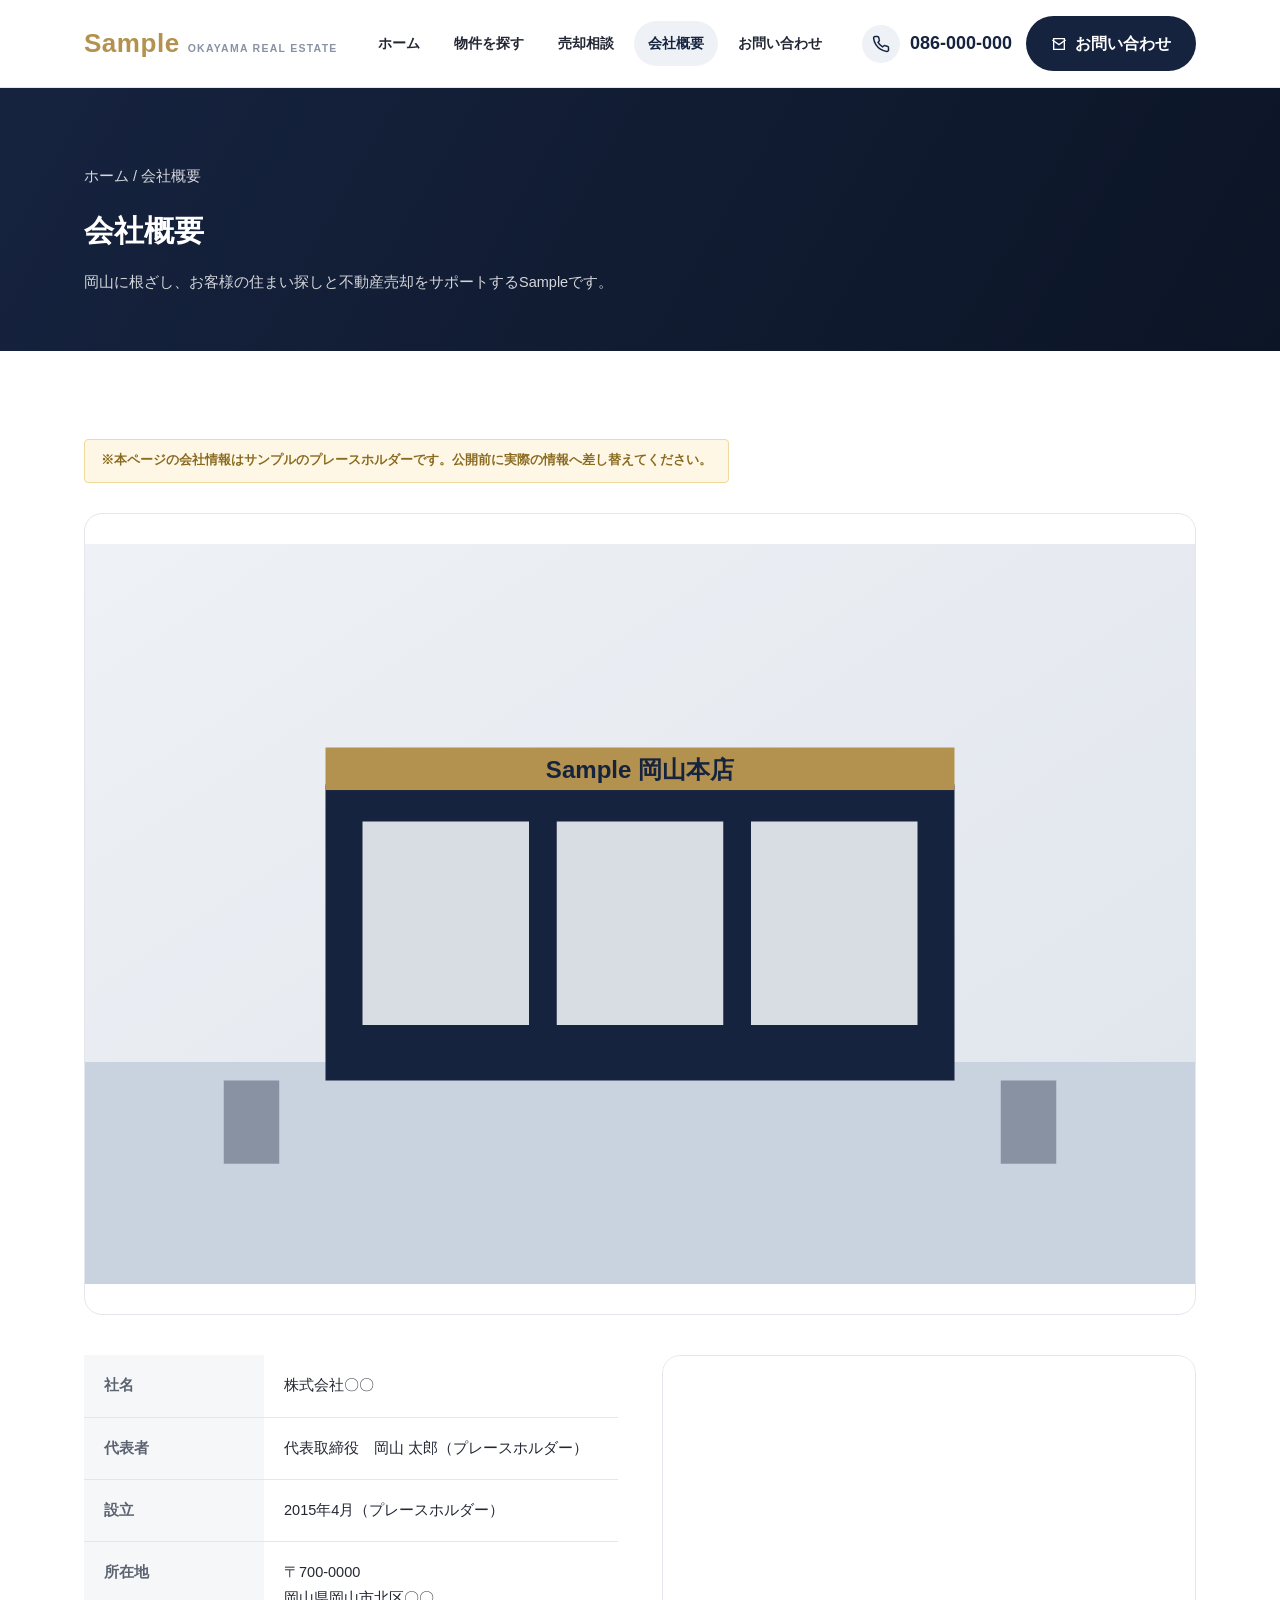
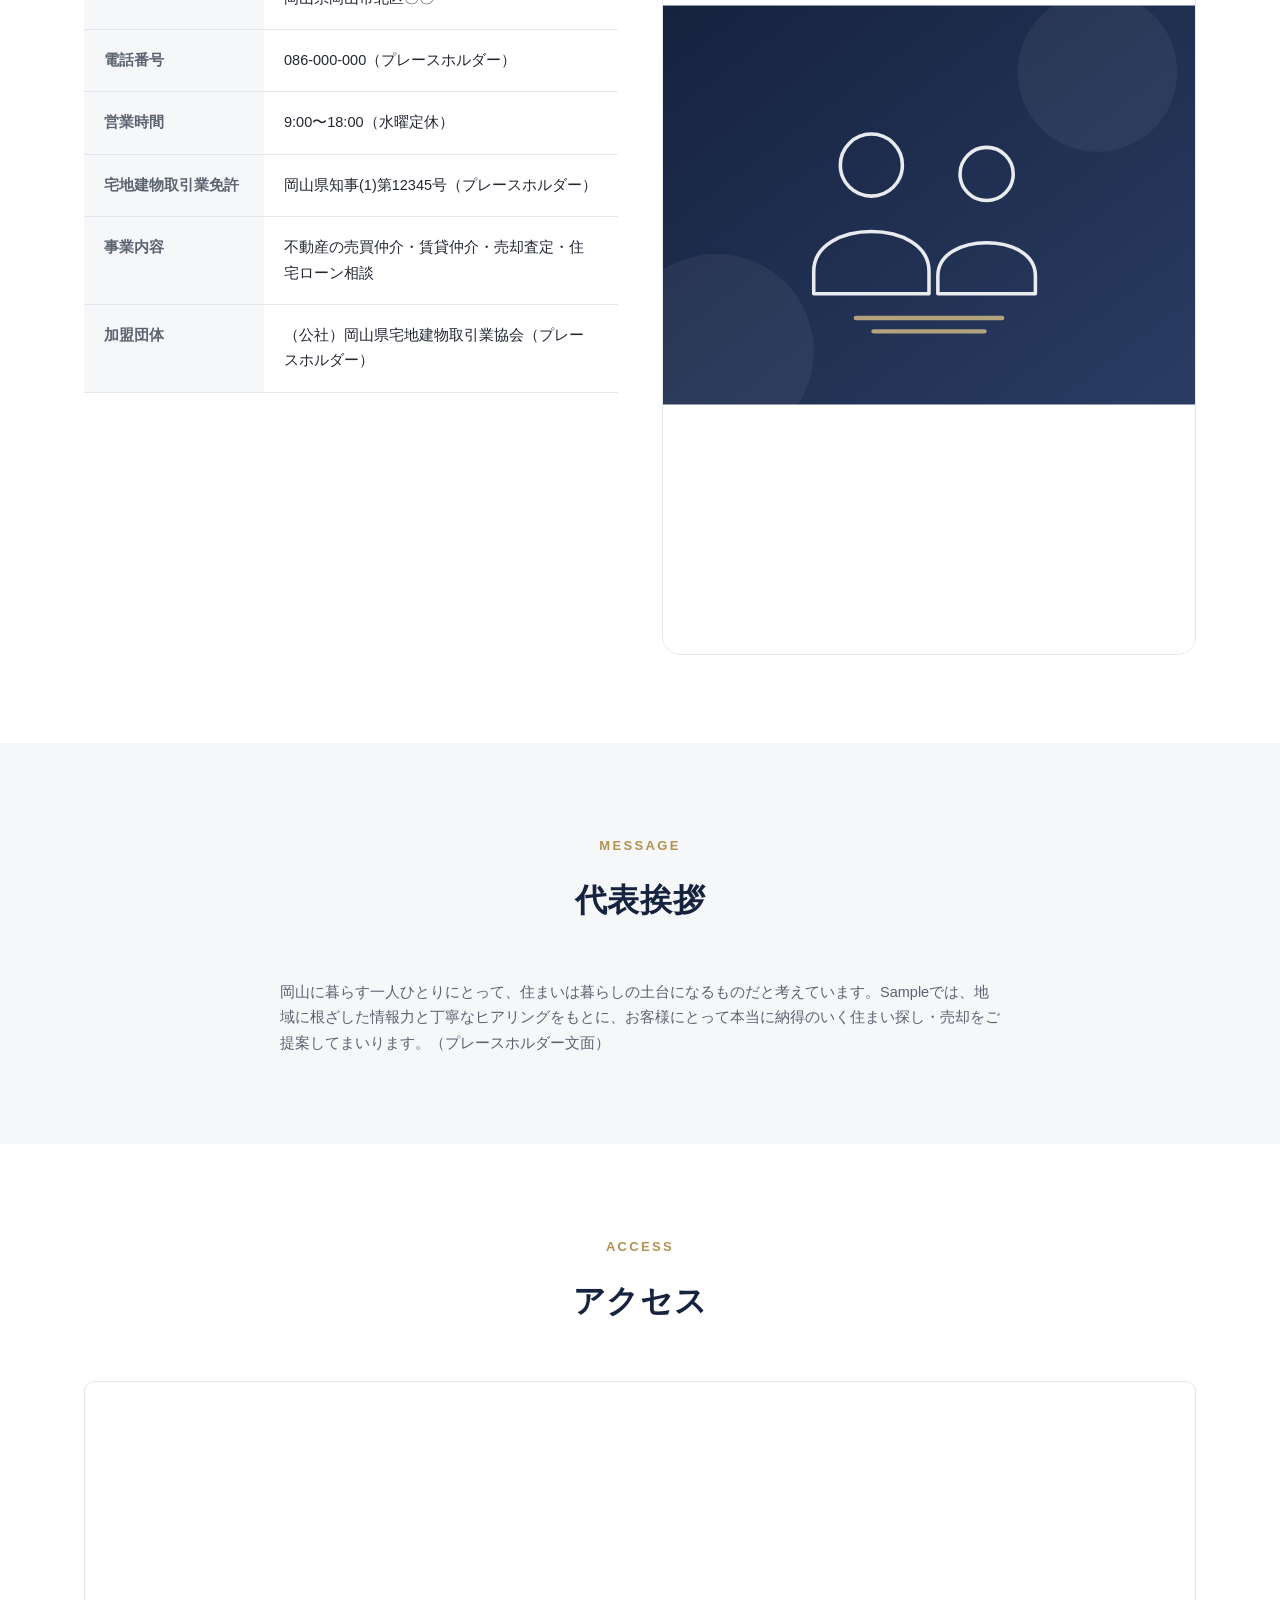
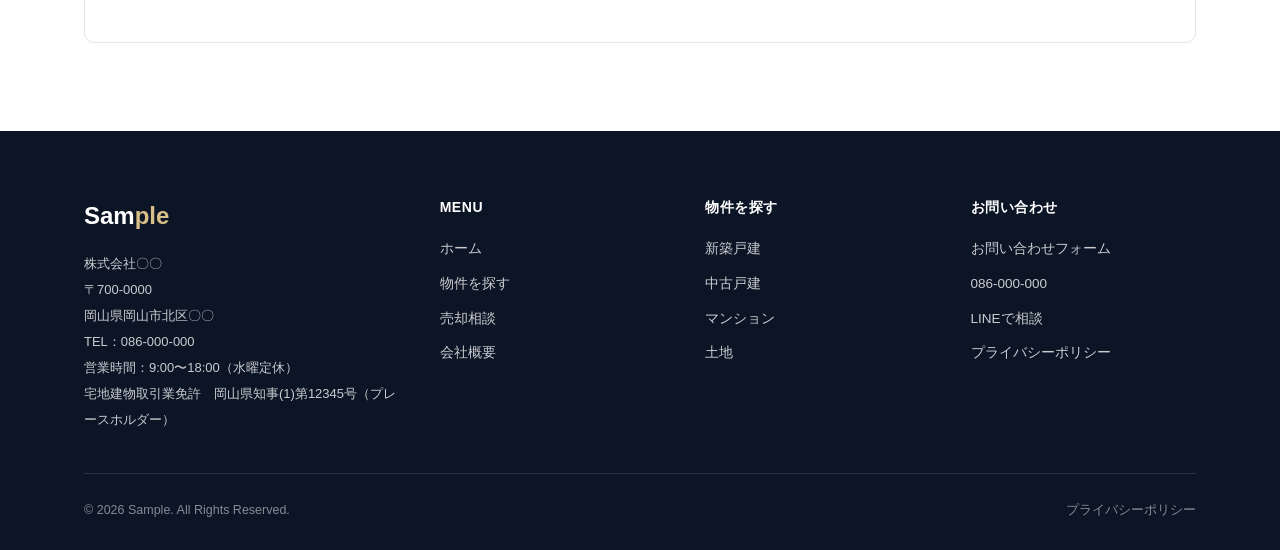
==== commit 23d43e1c: "Fix header logo spacing regression from rebrand Wrapping the brand text in a non-flex span prevents " ====
--- a/company.html
+++ b/company.html
@@ -12,7 +12,7 @@
 
 <header class="site-header">
   <div class="container">
-    <a href="index.html" class="brand">Sam<span>ple</span><small>OKAYAMA REAL ESTATE</small></a>
+    <a href="index.html" class="brand"><span class="brand-name">Sam<span>ple</span></span><small>OKAYAMA REAL ESTATE</small></a>
     <nav class="main-nav" id="mainNav">
       <a href="index.html">ホーム</a>
       <a href="properties.html">物件を探す</a>
